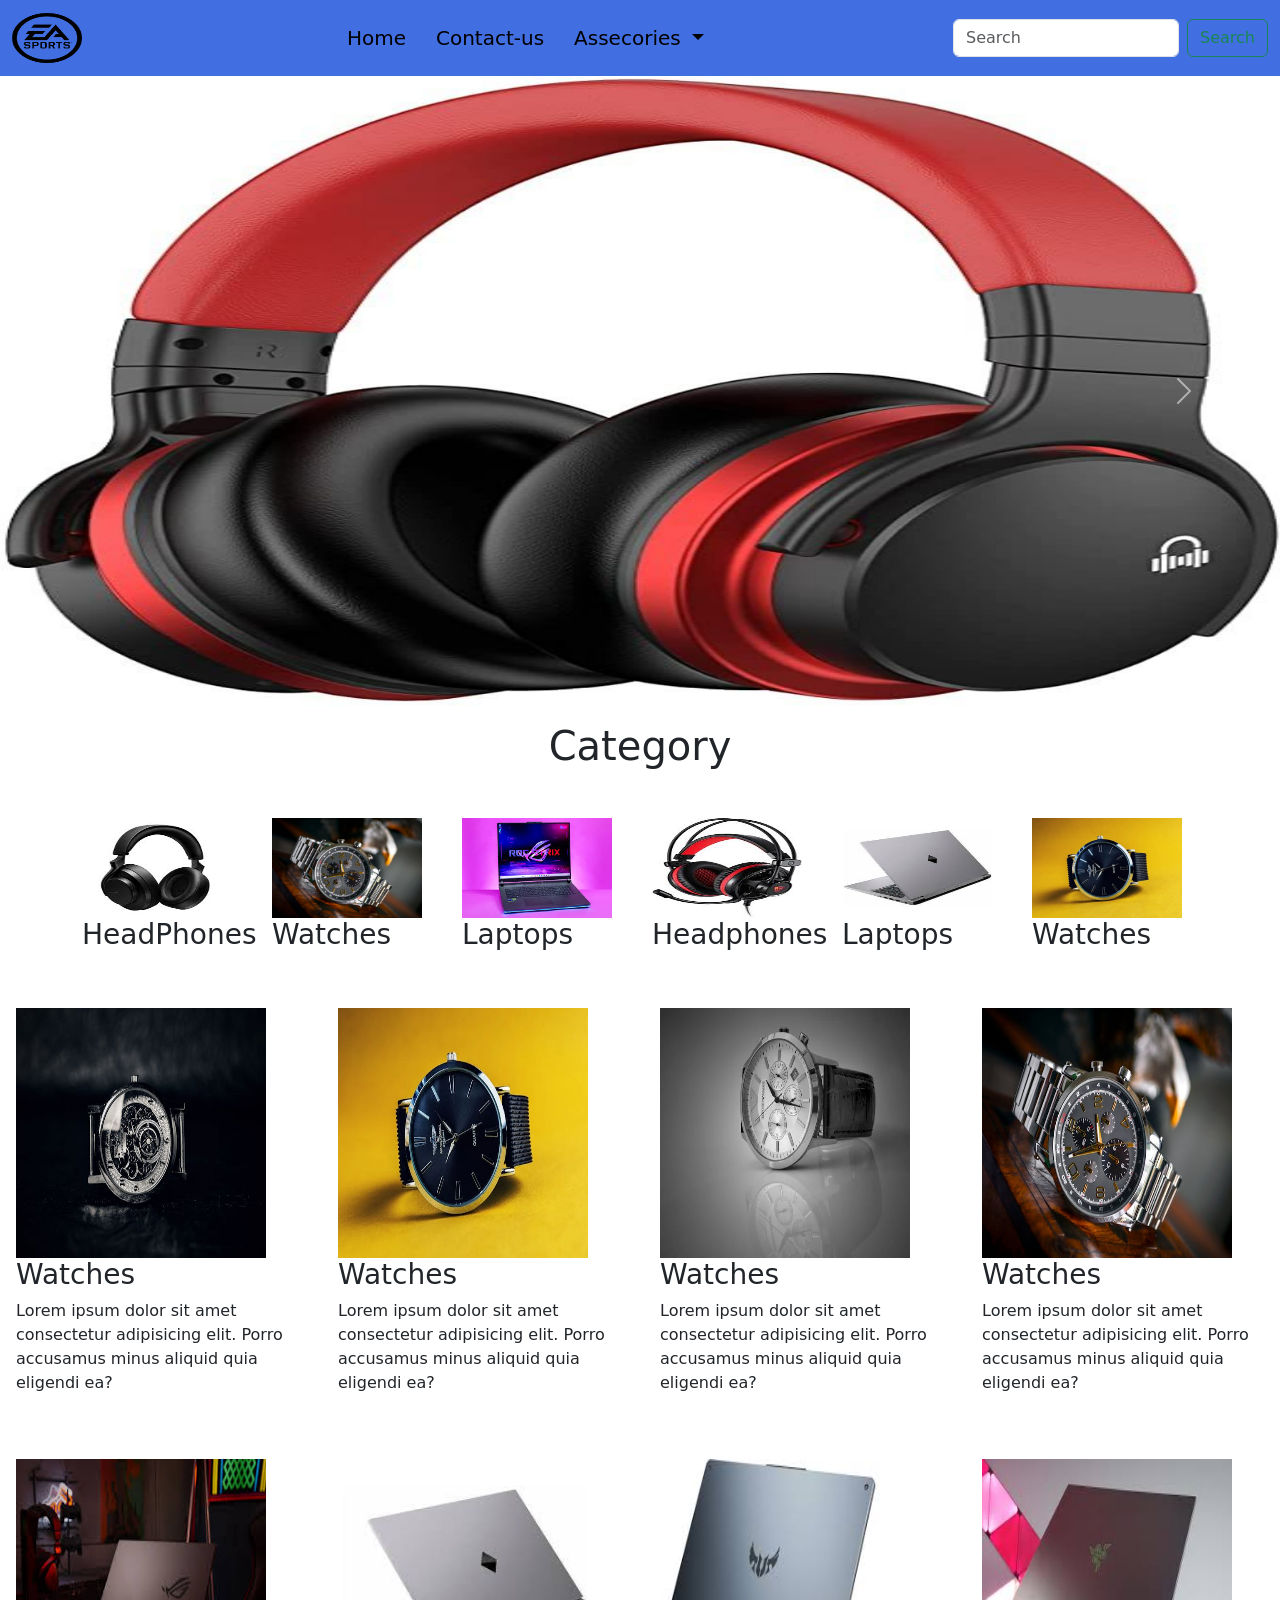
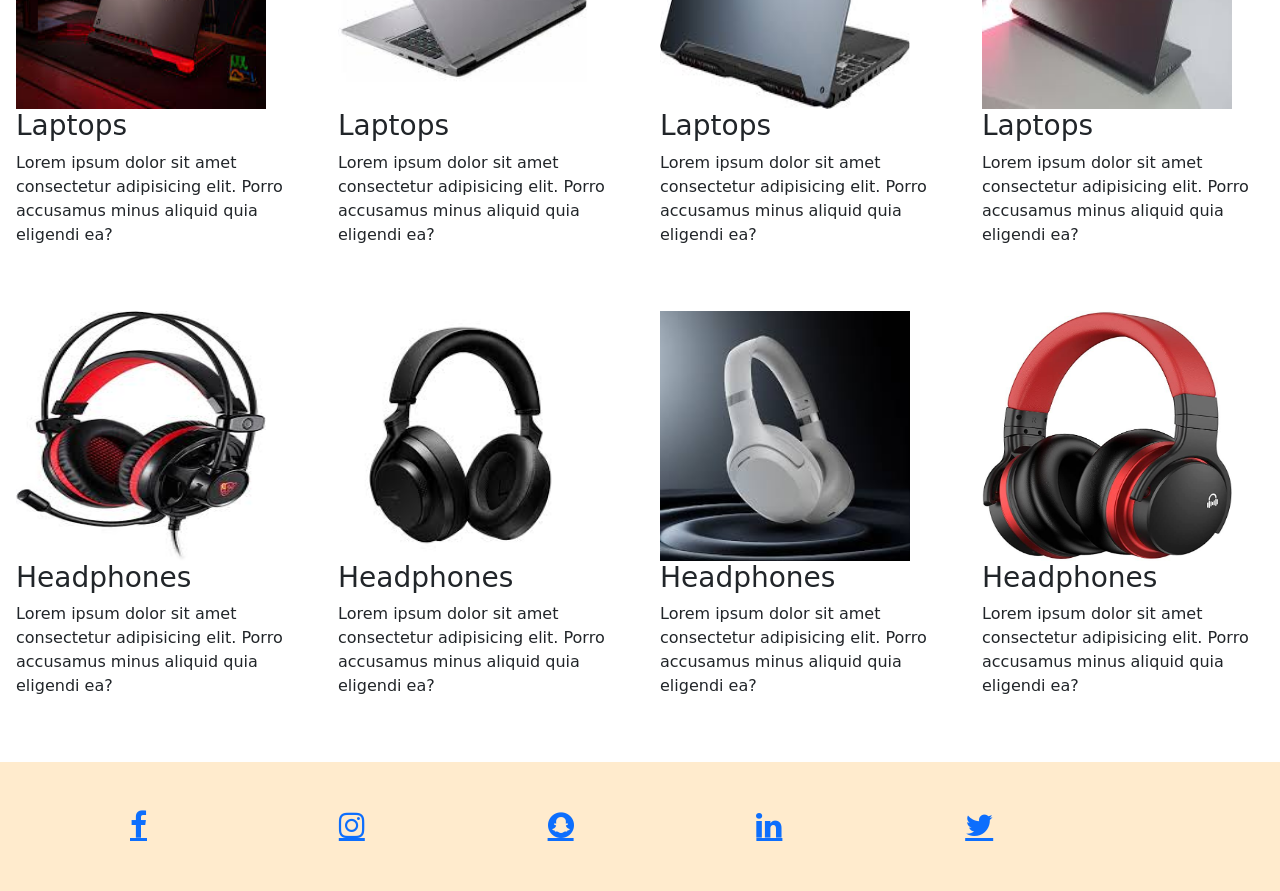
==== BootStrap/index.html @ ec7efc1b "html, css, bootstrap website" ====
<!DOCTYPE html>
<html lang="en">
  <head>
    <meta charset="UTF-8" />
    <meta name="viewport" content="width=device-width, initial-scale=1.0" />
    <title>Document</title>
    <link
      rel="stylesheet"
      href="https://cdnjs.cloudflare.com/ajax/libs/font-awesome/4.7.0/css/font-awesome.min.css"
    />
    <link rel="stylesheet" href="./style.css" />
    <link
      href="https://cdn.jsdelivr.net/npm/bootstrap@5.3.7/dist/css/bootstrap.min.css"
      rel="stylesheet"
      integrity="sha384-LN+7fdVzj6u52u30Kp6M/trliBMCMKTyK833zpbD+pXdCLuTusPj697FH4R/5mcr"
      crossorigin="anonymous"
    />
  </head>

  <body>
    <nav class="navbar navbar-expand-lg nav-bg">
      <div class="container-fluid">
        <a class="navbar-brand" href="#"
          ><img class="nav-img" src="../images/ea-sports.png" alt=""
        /></a>
        <button
          class="navbar-toggler"
          type="button"
          data-bs-toggle="collapse"
          data-bs-target="#navbarSupportedContent"
          aria-controls="navbarSupportedContent"
          aria-expanded="false"
          aria-label="Toggle navigation"
        >
          <span class="navbar-toggler-icon"></span>
        </button>
        <div class="collapse navbar-collapse" id="navbarSupportedContent">
          <ul class="navbar-nav me-auto ms-auto mb-2 mb-lg-0">
            <li class="nav-item">
              <a class="nav-link active" aria-current="page" href="#">Home</a>
            </li>
            <li class="nav-item">
              <a class="nav-link active" href="contact.html">Contact-us</a>
            </li>
            <li class="nav-item dropdown">
              <a
                class="nav-link active dropdown-toggle"
                href="#"
                role="button"
                data-bs-toggle="dropdown"
                aria-expanded="false"
              >
                Assecories
              </a>
              <ul class="dropdown-menu">
                <li><a class="dropdown-item" href="laptops.html">Laptops</a></li>
                <li><a class="dropdown-item" href="wrist.html">Wrist Watches</a></li>
                <li>
                  <a class="dropdown-item" href="headphone.html">HeadPhones</a>
                </li>
              </ul>
            </li>
          </ul>
          <form class="d-flex" role="search">
            <input
              class="form-control me-2"
              type="search"
              placeholder="Search"
              aria-label="Search"
            />
            <button class="btn btn-outline-success" type="submit">
              Search
            </button>
          </form>
        </div>
      </div>
    </nav>

    <!-- Banner -->
    <div id="carouselExample" class="carousel slide">
      <div class="carousel-inner">
        <div class="carousel-item active">
          <img src="../images/head6.jpg" class="d-block w-100 slide-img" alt="..." />
        </div>
        <div class="carousel-item">
          <img src="../images/watch4.jpeg" class="d-block w-100 slide-img" alt="..." />
        </div>
        <div class="carousel-item">
          <img src="../images/laptop5.jpeg" class="d-block w-100 slide-img" alt="..." />
        </div>
      </div>
      <button
        class="carousel-control-prev"
        type="button"
        data-bs-target="#carouselExample"
        data-bs-slide="prev"
      >
        <span class="carousel-control-prev-icon" aria-hidden="true"></span>
        <span class="visually-hidden">Previous</span>
      </button>
      <button
        class="carousel-control-next"
        type="button"
        data-bs-target="#carouselExample"
        data-bs-slide="next"
      >
        <span class="carousel-control-next-icon" aria-hidden="true"></span>
        <span class="visually-hidden">Next</span>
      </button>
    </div>

<!-- Category -->
    <h1 class="text-center mt-3">Category</h1>
    <div class="container mt-5">
      <div class="row">
        <div class="col-lg-2 col-sm-4 col-6">
          <img src="../images/head4.jpeg" alt="" />
          <h3>HeadPhones</h3>
        </div>
        <div class="col-lg-2 col-sm-4 col-6">
          <img src="../images/watch.jpg" alt="" />
          <h3>Watches</h3>
        </div>
        <div class="col-lg-2 col-sm-4 col-6">
          <img src="../images/laptop1.jpg" alt="" />
          <h3>Laptops</h3>
        </div>
        <div class="col-lg-2 col-sm-4 col-6">
          <img src="../images/head3.jpeg" alt="" />
          <h3>Headphones</h3>
        </div>
        <div class="col-lg-2 col-sm-4 col-6">
          <img src="../images/laptop4.jpeg" alt="" />
          <h3>Laptops</h3>
        </div>
        <div class="col-lg-2 col-sm-4 col-6">
          <img src="../images/watch3.webp" alt="" />
          <h3>Watches</h3>
        </div>
      </div>
    </div>

    <!-- Products -->

    <div class="contanier mt-5 ms-3">
      <div class="row row-cols-lg-4 row-cols-sm-2 gy-5">
        <div class="col">
          <img src="../images/watch4.jpeg" alt="" />
          <h3>Watches</h3>
          <p>
            Lorem ipsum dolor sit amet consectetur adipisicing elit. Porro
            accusamus minus aliquid quia eligendi ea?
          </p>
        </div>
        <div class="col">
          <img src="../images/watch3.webp" alt="" />
          <h3>Watches</h3>
          <p>
            Lorem ipsum dolor sit amet consectetur adipisicing elit. Porro
            accusamus minus aliquid quia eligendi ea?
          </p>
        </div>
        <div class="col">
          <img src="../images/watch2.webp" alt="" />
          <h3>Watches</h3>
          <p>
            Lorem ipsum dolor sit amet consectetur adipisicing elit. Porro
            accusamus minus aliquid quia eligendi ea?
          </p>
        </div>
        <div class="col">
          <img src="../images/watch1.jpeg" alt="" />
          <h3>Watches</h3>
          <p>
            Lorem ipsum dolor sit amet consectetur adipisicing elit. Porro
            accusamus minus aliquid quia eligendi ea?
          </p>
        </div>
        <div class="col">
          <img src="../images/laptop5.jpeg" alt="" />
          <h3>Laptops</h3>
          <p>
            Lorem ipsum dolor sit amet consectetur adipisicing elit. Porro
            accusamus minus aliquid quia eligendi ea?
          </p>
        </div>
        <div class="col">
          <img src="../images/laptop4.jpeg" alt="" />
          <h3>Laptops</h3>
          <p>
            Lorem ipsum dolor sit amet consectetur adipisicing elit. Porro
            accusamus minus aliquid quia eligendi ea?
          </p>
        </div>
        <div class="col">
          <img src="../images/laptop3.jpeg" alt="" />
          <h3>Laptops</h3>
          <p>
            Lorem ipsum dolor sit amet consectetur adipisicing elit. Porro
            accusamus minus aliquid quia eligendi ea?
          </p>
        </div>
        <div class="col">
          <img src="../images/laptop2.jpg" alt="" />
          <h3>Laptops</h3>
          <p>
            Lorem ipsum dolor sit amet consectetur adipisicing elit. Porro
            accusamus minus aliquid quia eligendi ea?
          </p>
        </div>
        <div class="col">
          <img src="../images/head3.jpeg" alt="" />
          <h3>Headphones</h3>
          <p>
            Lorem ipsum dolor sit amet consectetur adipisicing elit. Porro
            accusamus minus aliquid quia eligendi ea?
          </p>
        </div>
        <div class="col">
          <img src="../images/head4.jpeg" alt="" />
          <h3>Headphones</h3>
          <p>
            Lorem ipsum dolor sit amet consectetur adipisicing elit. Porro
            accusamus minus aliquid quia eligendi ea?
          </p>
        </div>
        <div class="col">
          <img src="../images/head5.jpeg" alt="" />
          <h3>Headphones</h3>
          <p>
            Lorem ipsum dolor sit amet consectetur adipisicing elit. Porro
            accusamus minus aliquid quia eligendi ea?
          </p>
        </div>
        <div class="col">
          <img src="../images/head6.jpg" alt="" />
          <h3>Headphones</h3>
          <p>
            Lorem ipsum dolor sit amet consectetur adipisicing elit. Porro
            accusamus minus aliquid quia eligendi ea?
          </p>
        </div>
      </div>
    </div>
    

    <!-- Footer -->

    <div class="footer">
      <footer class="container mt-5">
        <div class="row p-5 row-cols-lg-5 row-cols-sm-2 row-cols-2">
          <div>
            <a href="#" class="fa fa-facebook"></a>
          </div>
          <div>
            <a href="#" class="fa fa-instagram"></a>
          </div>
          <div>
            <a href="#" class="fa fa-snapchat"></a>
          </div>
          <div>
            <a href="#" class="fa fa-linkedin"></a>
          </div>
          <div>
            <a href="#" class="fa fa-twitter"></a>
          </div>
        </div>
      </footer>
    </div>

    <script
      src="https://cdn.jsdelivr.net/npm/bootstrap@5.3.7/dist/js/bootstrap.bundle.min.js"
      integrity="sha384-ndDqU0Gzau9qJ1lfW4pNLlhNTkCfHzAVBReH9diLvGRem5+R9g2FzA8ZGN954O5Q"
      crossorigin="anonymous"
    ></script>
  </body>
</html>
---- BootStrap/style.css ----
img{
    width: 200px;
    height: 200px;
}

.nav-img{
    width: 70px;
    height: 50px;
    border-radius: 20px;
}

.nav-link{
    font-size: 20px!important;
    font-weight: 400!important;
    padding: 0 15px!important;
}

.banner{
    background-image: url('../images/bg110.jpg');   
}
.banner img{
    background-repeat: no-repeat;
    width: 100%;
    height: 100vh;
}
.banner-h1{
    color: aliceblue!important;
    font-size: 100px;
}

.navbar{
    background-color: rgb(65, 110, 224);
}

.row img{
    width: 150px;
    height: 100px;
}

.col img{
    width: 250px;
    height: 250px;
}

.footer{
    background-color: blanchedalmond;
}
.slide-img{
    height: 70vh;
}
.fa{
    font-size: 30px;
}

.container-contact{
    margin: 20px 100px;
    border: solid 1px grey;
    border-radius: 20px;
    padding: 10px 10px;
}
.contact-h1{
    margin: 5px 0;
}
/* .carousel{
    height: 40px!important;
} */
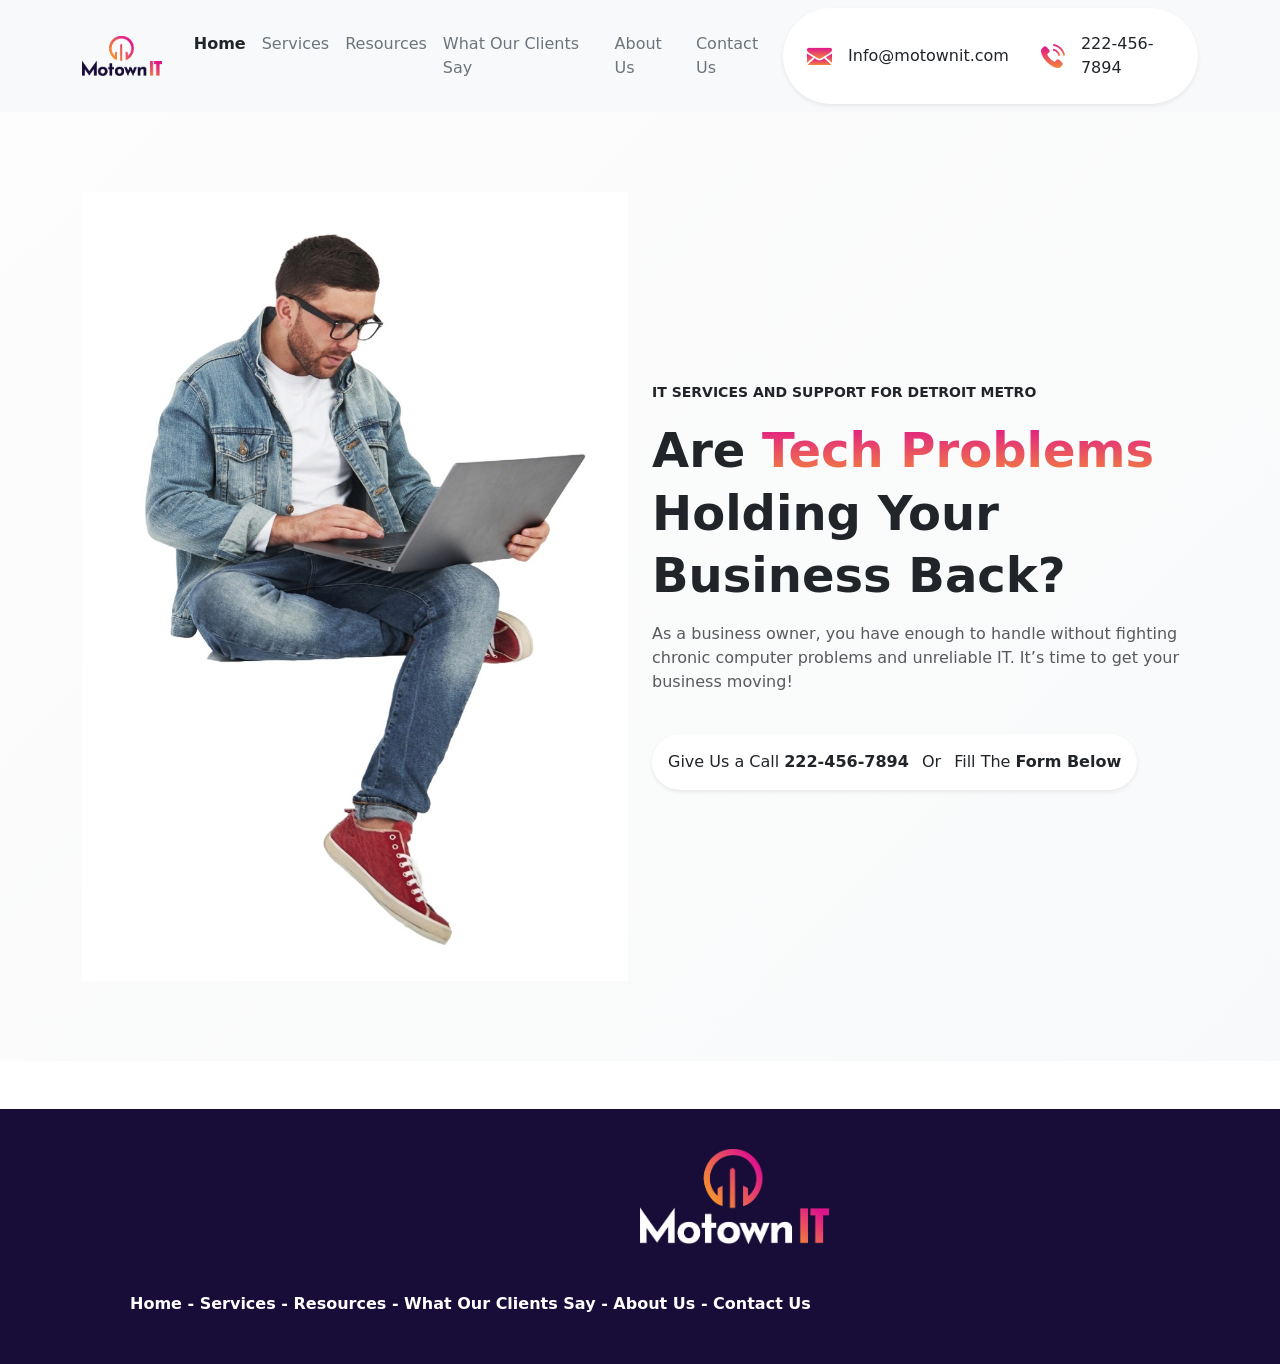
==== commit d937be55: "Commit added by Shahzaib" ====
--- a/BootStrap/index.html
+++ b/BootStrap/index.html
@@ -4,6 +4,15 @@
     <meta charset="UTF-8" />
     <meta name="viewport" content="width=device-width, initial-scale=1.0" />
     <title>Document</title>
+    <link
+      href="https://cdn.jsdelivr.net/npm/bootstrap@5.3.2/dist/css/bootstrap.min.css"
+      rel="stylesheet"
+    />
+
+    <link
+      href="https://fonts.googleapis.com/css2?family=Poppins:wght@300;400;500;600;700&display=swap"
+      rel="stylesheet"
+    />
     <link
       rel="stylesheet"
       href="https://cdnjs.cloudflare.com/ajax/libs/font-awesome/4.7.0/css/font-awesome.min.css"
@@ -18,241 +27,113 @@
   </head>
 
   <body>
-    <nav class="navbar navbar-expand-lg nav-bg">
-      <div class="container-fluid">
-        <a class="navbar-brand" href="#"
-          ><img class="nav-img" src="../images/ea-sports.png" alt=""
-        /></a>
+    <nav class="navbar navbar-expand-lg">
+      <div class="container">
+        <!-- Logo -->
+        <a class="navbar-brand d-flex align-items-center" href="#">
+          <img src="./images/mt.png" alt="Logo" height="40" class="me-2" />
+          <!-- <span class="fw-bold text-dark">Motown<span class="text-danger">IT</span></span> -->
+        </a>
+
+        <!-- Toggle for mobile -->
         <button
           class="navbar-toggler"
           type="button"
           data-bs-toggle="collapse"
-          data-bs-target="#navbarSupportedContent"
-          aria-controls="navbarSupportedContent"
-          aria-expanded="false"
-          aria-label="Toggle navigation"
+          data-bs-target="#mainNav"
         >
           <span class="navbar-toggler-icon"></span>
         </button>
-        <div class="collapse navbar-collapse" id="navbarSupportedContent">
-          <ul class="navbar-nav me-auto ms-auto mb-2 mb-lg-0">
+
+        <!-- Nav links -->
+        <div class="collapse navbar-collapse" id="mainNav">
+          <ul class="navbar-nav mx-auto mb-2 mb-lg-0">
             <li class="nav-item">
-              <a class="nav-link active" aria-current="page" href="#">Home</a>
+              <a class="nav-link custom-link active fw-semibold text-dark" href="#">Home</a>
             </li>
             <li class="nav-item">
-              <a class="nav-link active" href="contact.html">Contact-us</a>
+              <a class="nav-link custom-link text-secondary" href="#">Services</a>
             </li>
-            <li class="nav-item dropdown">
-              <a
-                class="nav-link active dropdown-toggle"
-                href="#"
-                role="button"
-                data-bs-toggle="dropdown"
-                aria-expanded="false"
+            <li class="nav-item">
+              <a class="nav-link custom-link text-secondary" href="#">Resources</a>
+            </li>
+            <li class="nav-item">
+              <a class="nav-link custom-link text-secondary" href="#"
+                >What Our Clients Say</a
               >
-                Assecories
-              </a>
-              <ul class="dropdown-menu">
-                <li><a class="dropdown-item" href="laptops.html">Laptops</a></li>
-                <li><a class="dropdown-item" href="wrist.html">Wrist Watches</a></li>
-                <li>
-                  <a class="dropdown-item" href="headphone.html">HeadPhones</a>
-                </li>
-              </ul>
+            </li>
+            <li class="nav-item">
+              <a class="nav-link custom-link text-secondary" href="#">About Us</a>
+            </li>
+            <li class="nav-item">
+              <a class="nav-link custom-link text-secondary" href="#">Contact Us</a>
             </li>
           </ul>
-          <form class="d-flex" role="search">
-            <input
-              class="form-control me-2"
-              type="search"
-              placeholder="Search"
-              aria-label="Search"
-            />
-            <button class="btn btn-outline-success" type="submit">
-              Search
-            </button>
-          </form>
+
+          <!-- Contact Box -->
+          <div
+            class="d-flex align-items-center bg-white rounded-pill p-2 shadow-sm"
+          >
+            <!-- Email Section -->
+            <div class="d-flex align-items-center px-3">
+              <img src="./images/Group.png" alt="" />
+              <p class="pt-3 ps-3">Info@motownit.com</p>
+            </div>
+            <!-- Phone Section -->
+            <div class="d-flex align-items-center px-3">
+              <img src="./images/call.png" alt="" />
+              <p class="pt-3 ps-3">222-456-7894</p>
+            </div>
+          </div>
         </div>
       </div>
     </nav>
 
-    <!-- Banner -->
-    <div id="carouselExample" class="carousel slide">
-      <div class="carousel-inner">
-        <div class="carousel-item active">
-          <img src="../images/head6.jpg" class="d-block w-100 slide-img" alt="..." />
+    <!-- Hero Section -->
+  
+  <section class="hero-section">
+    <div class="container">
+      <div class="row align-items-center">
+        <!-- Left Side (Image) -->
+        <div class="col-lg-6 text-center text-lg-start">
+          <img src="./images/new-man.jpg" alt="Working Man" class="img-fluid hero-img">
         </div>
-        <div class="carousel-item">
-          <img src="../images/watch4.jpeg" class="d-block w-100 slide-img" alt="..." />
-        </div>
-        <div class="carousel-item">
-          <img src="../images/laptop5.jpeg" class="d-block w-100 slide-img" alt="..." />
-        </div>
-      </div>
-      <button
-        class="carousel-control-prev"
-        type="button"
-        data-bs-target="#carouselExample"
-        data-bs-slide="prev"
-      >
-        <span class="carousel-control-prev-icon" aria-hidden="true"></span>
-        <span class="visually-hidden">Previous</span>
-      </button>
-      <button
-        class="carousel-control-next"
-        type="button"
-        data-bs-target="#carouselExample"
-        data-bs-slide="next"
-      >
-        <span class="carousel-control-next-icon" aria-hidden="true"></span>
-        <span class="visually-hidden">Next</span>
-      </button>
-    </div>
-
-<!-- Category -->
-    <h1 class="text-center mt-3">Category</h1>
-    <div class="container mt-5">
-      <div class="row">
-        <div class="col-lg-2 col-sm-4 col-6">
-          <img src="../images/head4.jpeg" alt="" />
-          <h3>HeadPhones</h3>
-        </div>
-        <div class="col-lg-2 col-sm-4 col-6">
-          <img src="../images/watch.jpg" alt="" />
-          <h3>Watches</h3>
-        </div>
-        <div class="col-lg-2 col-sm-4 col-6">
-          <img src="../images/laptop1.jpg" alt="" />
-          <h3>Laptops</h3>
-        </div>
-        <div class="col-lg-2 col-sm-4 col-6">
-          <img src="../images/head3.jpeg" alt="" />
-          <h3>Headphones</h3>
-        </div>
-        <div class="col-lg-2 col-sm-4 col-6">
-          <img src="../images/laptop4.jpeg" alt="" />
-          <h3>Laptops</h3>
-        </div>
-        <div class="col-lg-2 col-sm-4 col-6">
-          <img src="../images/watch3.webp" alt="" />
-          <h3>Watches</h3>
+        <!-- Right Side (Text) -->
+        <div class="col-lg-6">
+          <p class="small text-uppercase fw-bold text-dark">IT Services and Support for Detroit Metro</p>
+          <h1 class="fw-bold">
+            Are <span class="text-pink">Tech Problems</span><br>
+            Holding Your Business Back?
+          </h1>
+          <p class="text-muted mt-3">
+            As a business owner, you have enough to handle without fighting chronic computer problems and unreliable IT. 
+            It’s time to get your business moving!
+          </p>
+          <div class="mt-4 p-3 rounded-pill bg-white shadow-sm d-inline-block">
+            Give Us a Call <span class="fw-bold text-dark">222-456-7894</span>
+            <span class="mx-2">Or</span>
+            Fill The <span class="fw-bold text-dark">Form Below</span>
+          </div>
         </div>
       </div>
     </div>
+  </section>
 
-    <!-- Products -->
 
-    <div class="contanier mt-5 ms-3">
-      <div class="row row-cols-lg-4 row-cols-sm-2 gy-5">
-        <div class="col">
-          <img src="../images/watch4.jpeg" alt="" />
-          <h3>Watches</h3>
-          <p>
-            Lorem ipsum dolor sit amet consectetur adipisicing elit. Porro
-            accusamus minus aliquid quia eligendi ea?
-          </p>
-        </div>
-        <div class="col">
-          <img src="../images/watch3.webp" alt="" />
-          <h3>Watches</h3>
-          <p>
-            Lorem ipsum dolor sit amet consectetur adipisicing elit. Porro
-            accusamus minus aliquid quia eligendi ea?
-          </p>
-        </div>
-        <div class="col">
-          <img src="../images/watch2.webp" alt="" />
-          <h3>Watches</h3>
-          <p>
-            Lorem ipsum dolor sit amet consectetur adipisicing elit. Porro
-            accusamus minus aliquid quia eligendi ea?
-          </p>
-        </div>
-        <div class="col">
-          <img src="../images/watch1.jpeg" alt="" />
-          <h3>Watches</h3>
-          <p>
-            Lorem ipsum dolor sit amet consectetur adipisicing elit. Porro
-            accusamus minus aliquid quia eligendi ea?
-          </p>
-        </div>
-        <div class="col">
-          <img src="../images/laptop5.jpeg" alt="" />
-          <h3>Laptops</h3>
-          <p>
-            Lorem ipsum dolor sit amet consectetur adipisicing elit. Porro
-            accusamus minus aliquid quia eligendi ea?
-          </p>
-        </div>
-        <div class="col">
-          <img src="../images/laptop4.jpeg" alt="" />
-          <h3>Laptops</h3>
-          <p>
-            Lorem ipsum dolor sit amet consectetur adipisicing elit. Porro
-            accusamus minus aliquid quia eligendi ea?
-          </p>
-        </div>
-        <div class="col">
-          <img src="../images/laptop3.jpeg" alt="" />
-          <h3>Laptops</h3>
-          <p>
-            Lorem ipsum dolor sit amet consectetur adipisicing elit. Porro
-            accusamus minus aliquid quia eligendi ea?
-          </p>
-        </div>
-        <div class="col">
-          <img src="../images/laptop2.jpg" alt="" />
-          <h3>Laptops</h3>
-          <p>
-            Lorem ipsum dolor sit amet consectetur adipisicing elit. Porro
-            accusamus minus aliquid quia eligendi ea?
-          </p>
-        </div>
-        <div class="col">
-          <img src="../images/head3.jpeg" alt="" />
-          <h3>Headphones</h3>
-          <p>
-            Lorem ipsum dolor sit amet consectetur adipisicing elit. Porro
-            accusamus minus aliquid quia eligendi ea?
-          </p>
-        </div>
-        <div class="col">
-          <img src="../images/head4.jpeg" alt="" />
-          <h3>Headphones</h3>
-          <p>
-            Lorem ipsum dolor sit amet consectetur adipisicing elit. Porro
-            accusamus minus aliquid quia eligendi ea?
-          </p>
-        </div>
-        <div class="col">
-          <img src="../images/head5.jpeg" alt="" />
-          <h3>Headphones</h3>
-          <p>
-            Lorem ipsum dolor sit amet consectetur adipisicing elit. Porro
-            accusamus minus aliquid quia eligendi ea?
-          </p>
-        </div>
-        <div class="col">
-          <img src="../images/head6.jpg" alt="" />
-          <h3>Headphones</h3>
-          <p>
-            Lorem ipsum dolor sit amet consectetur adipisicing elit. Porro
-            accusamus minus aliquid quia eligendi ea?
-          </p>
-        </div>
-      </div>
-    </div>
-    
 
     <!-- Footer -->
 
     <div class="footer">
       <footer class="container mt-5">
+        
+          <img class="footer-img" src="./images/mt-footer.png" alt="">
+          
+        
         <div class="row p-5 row-cols-lg-5 row-cols-sm-2 row-cols-2">
           <div>
-            <a href="#" class="fa fa-facebook"></a>
+            <p class="text-white">Home - Services - Resources - What Our Clients Say - About Us - Contact Us</p>
           </div>
-          <div>
+          <!-- <div>
             <a href="#" class="fa fa-instagram"></a>
           </div>
           <div>
@@ -263,7 +144,7 @@
           </div>
           <div>
             <a href="#" class="fa fa-twitter"></a>
-          </div>
+          </div> -->
         </div>
       </footer>
     </div>
--- a/BootStrap/style.css
+++ b/BootStrap/style.css
@@ -1,49 +1,107 @@
-img{
-    width: 200px;
-    height: 200px;
+body {
+  font-family: 'Poppins', sans-serif;
+  background: #f8f9fa;
+  /* color: #2b2b2b; */
 }
 
-.nav-img{
-    width: 70px;
-    height: 50px;
-    border-radius: 20px;
-}
-
-.nav-link{
-    font-size: 20px!important;
-    font-weight: 400!important;
-    padding: 0 15px!important;
-}
-
-.banner{
-    background-image: url('../images/bg110.jpg');   
-}
-.banner img{
-    background-repeat: no-repeat;
-    width: 100%;
-    height: 100vh;
-}
-.banner-h1{
-    color: aliceblue!important;
-    font-size: 100px;
+/* Contact box styling */
+.contact-box {
+  background-color: #fff;
+  box-shadow: 0 2px 10px rgba(0,0,0,0.1);
 }
 
 .navbar{
-    background-color: rgb(65, 110, 224);
+    background-color: #f8f9fa!important ;
+    border: none !important;
+    box-shadow: none !important;
 }
 
-.row img{
-    width: 150px;
-    height: 100px;
+/* Active link underline */
+
+.custom-link {
+  position: relative;
+  transition: color 0.3s ease;
 }
 
-.col img{
-    width: 250px;
-    height: 250px;
+.custom-link::after {
+  content: "";
+  position: absolute;
+  bottom: 0;
+  left: 0;
+  width: 0%;
+  height: 3px;
+  background: linear-gradient(180deg, #DE158C 0%, #F3863B 100%);
+  border-radius: 2px;
+  transition: width 0.4s ease;
+}
+
+.custom-link:hover {
+  color: #000 !important; /* hover text color */
+}
+
+.custom-link:hover::after {
+  width: 100%; /* gradient underline expands smoothly */
+}
+
+
+/* Hero Section */
+.hero-section {
+  padding: 80px 0;
+  background: linear-gradient(135deg, #fdfdfd 0%, #f8f9fa 100%);
+}
+
+.hero-img {
+  max-width: 100%;
+  height: auto;
+  margin: none;
+}
+
+.text-pink {
+  /* color: #e75480;  */
+  
+  background: linear-gradient(180deg, #DE158C 0%, #F3863B 100%);
+  -webkit-background-clip: text;   /* For Chrome, Safari */
+  -webkit-text-fill-color: transparent;
+  background-clip: text;           /* For Firefox */
+  color: transparent;              /* Fallback */
+
+}
+
+.hero-section h1 {
+  font-size: 2.5rem;
+  line-height: 1.3;
+}
+
+@media (min-width: 992px) {
+  .hero-section h1 {
+    font-size: 3rem;
+  }
+}
+
+.contact-container{
+  background-color: #f8f9fa;
+}
+
+.text-white{
+  display: inline; /* or inline-block */
+  white-space: nowrap; /* prevents text from wrapping */
+  font-weight: 700;
+  size: 18px;
+  text-align: center!important;
 }
 
 .footer{
-    background-color: blanchedalmond;
+    background-color: rgba(24, 13, 56, 1);
+}
+
+.footer-img{
+    width: 189px;
+    height: 95px;
+    margin-left: 50%;
+    /* margin-right: 50%; */
+    margin-top: 40px;
+    /* top: 3812px;
+    left: 865px; */
 }
 .slide-img{
     height: 70vh;
